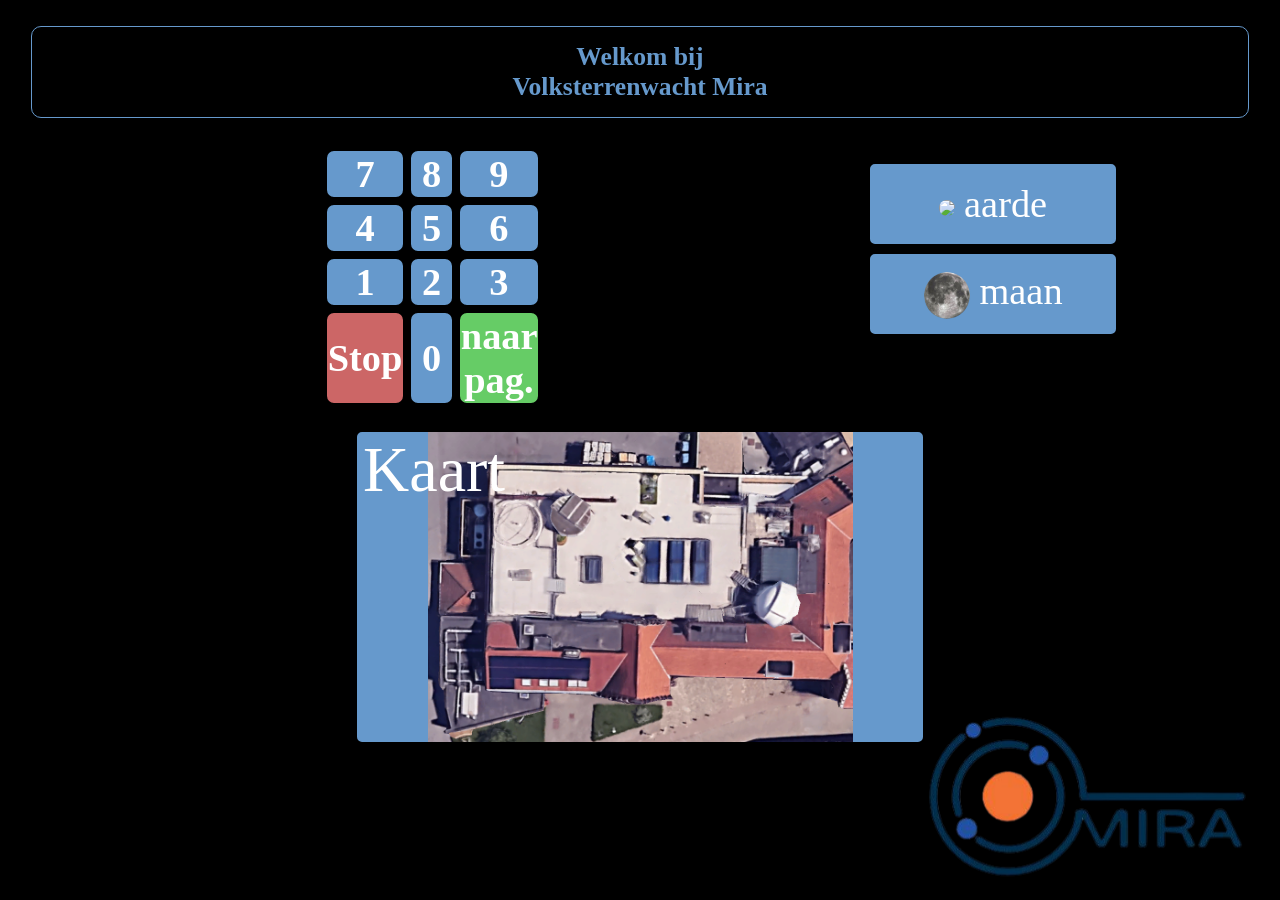
==== index.html @ 2937ffa5 "Rename gids.html to index.html" ====
<!DOCTYPE html>
<html lang="en">
<head>
    <meta charset="UTF-8">
    <meta name="viewport" content="width=device-width, initial-scale=1.0">
    <title>Mira gids</title>
    <link rel="shortcut icon" href="paginas/media/fotos/favicon.ico" type="image/x-icon">
    <link rel="stylesheet" href="gids.css">
</head>
<body class="flexInBody">
    <p class="titleVoor" id="titleVoor">
        Welkom bij <br> Volksterrenwacht Mira
        <img src="paginas/media/fotos/logo.png" alt="logo" class="logoVoor">
    </p>
    <span class="flexOpties">
        <p>
            <table>
            <tr><td class="button" id="nr7">7</td> <td class="button" id="nr8">8</td> <td class="button" id="nr9">9</td></tr>
            <tr><td class="button" id="nr4">4</td><td class="button" id="nr5">5</td><td class="button" id="nr6">6</td></tr>
            <tr><td class="button" id="nr1">1</td><td class="button" id="nr2">2</td><td class="button" id="nr3">3</td></tr>
            <tr><td id="stop" class="buttonRood">Stop</td><td class="button" id="nr0">0</td><td id="goTo" class="buttonGroen">naar pag.</td></tr>
            </table>
        </p>
        <p class="flexTrajecten">
            <button class="trajecten" id="aarde"> <img src="paginas/media/fotos/aarde.png" class="roterend">aarde</button>
            <button class="trajecten" id="maan"><img src="paginas/media/fotos/maan.png" class="roterend">maan</button>
        </p>
    </span>
    <p>
        <button class="kaart" id="kaart"> Kaart</button>
    </p>
    <script src="gids.js"></script>
</body>
</html>
---- gids.css ----
@font-face {
    font-family: 'Times New Roman', Times, serif;
    src: url();
}
body {
    color: rgba(102, 153, 204);
    background-color: black;
    font-weight: bold;
}
.flexInBody {
    display: flex;
    width: 100vw;
    flex-direction: column;
    justify-content: space-evenly;
    align-items: center;
    margin: 0;
    border: 0;
}
.titleVoor {
    text-align: center;
    font-size: 5vw;
    display: flex;
    height: 10vh;
    width: 95vw;
    border: 1px;
    border-style: solid;
    border-radius: 10px;
    color: rgba(102, 153, 204);
    justify-content: center;
    align-items: center;
}
p, h3 {
    color: rgba(102, 153, 204);
}
table, tr, td {
    border: 0.3vw solid black;
    border-radius: 10px;
}
.button {
    color: white;
    background-color: rgba(102, 153, 204);
    height: 15vw;
    width: 15vw;
    font-size: 3vw;
    font-family: 'Times New Roman', Times, serif;
    text-align: center;
}
.buttonGroen {
    color: white;
    background-color: #66cc66;
    height: 10vw;
    width: 10vw;
    font-size: 3vw;
    font-family: 'Times New Roman', Times, serif;
    text-align: center;
}
.buttonRood {
    color: white;
    background-color: #cc6666;
    height: 10vw;
    width: 10vw;
    font-size: 3vw;
    font-family: 'Times New Roman', Times, serif;
    text-align: center;
}
img {
    border: 1px, solid, rgba(102, 153, 204);
}
video {
    max-width: 45vw;
    max-height: 45vh;
    min-width: 15vw;
    min-height: 15vh;
    border: 1px, solid, rgba(102, 153, 204);
}
.logo {
    position: fixed;
    width: 25vw;
    top: 10px;
    right: 10px;
    z-index: 1;
    border: 0px;
}
.flexOpties {
    display: flex;
    width: 100vw;
    justify-content: space-evenly;
}
.flexTrajecten {
    display: flex;
    flex-direction: column;
}
.trajecten {
    color: white;
    background-color: rgba(102, 153, 204);
    height: 10vh;
    width: 20vw;
    font-family: 'Times New Roman', Times, serif;
    text-align: center;
    border: 5px solid black;
    border-radius: 10px;
    font-size: 3vw;
}
.logoVoor {
    position: fixed;
    bottom: 2.5vh;
    right: 2.5vw;
    width: 25vw;
    z-index: 1;
    border: 0px;
}
a {
    font-size: 18pt;
    color: rgba(102, 153, 204);
    text-decoration: none;
}
a:active {
    color: rgb(82, 123, 163);;
    text-decoration: underline;
}
@keyframes roteren {
    from { transform: rotate(0deg); }
    to { transform: rotate(360deg); }
}

.roterend {
    animation: roteren 20s linear infinite;
    min-width: unset;
    min-height: unset;
    max-width: unset;
    max-height: unset;
    width: 75%;
    border-radius: 50%;
    vertical-align: middle;
    margin-right: 8px;
}
.fotoPagina {
    width: 50vw;
}
.kaart {
    color: white;
    background-color: rgba(102, 153, 204);
    width: 90vw;
    height: 50vw;
    font-family: 'Times New Roman', Times, serif;
    text-align: center;
    border: 5px solid black;
    border-radius: 10px;
    font-size: 5vw;
    display: flex;
    background-image: url("paginas/media/fotos/top-down.png");
    background-size: contain;
    background-repeat: no-repeat;
    background-position: center;
}
@media only screen and (orientation: landscape) {
    .titleVoor {
        font-size: 2vw;
    }
    .button, .buttonGroen, .buttonRood {
        height: 3vw;
        width: 3vw;
    }
    .roterend {
        width: 20%;
    }
    .kaart {
        width: 45vw;
        height: 25vw;
    }
}
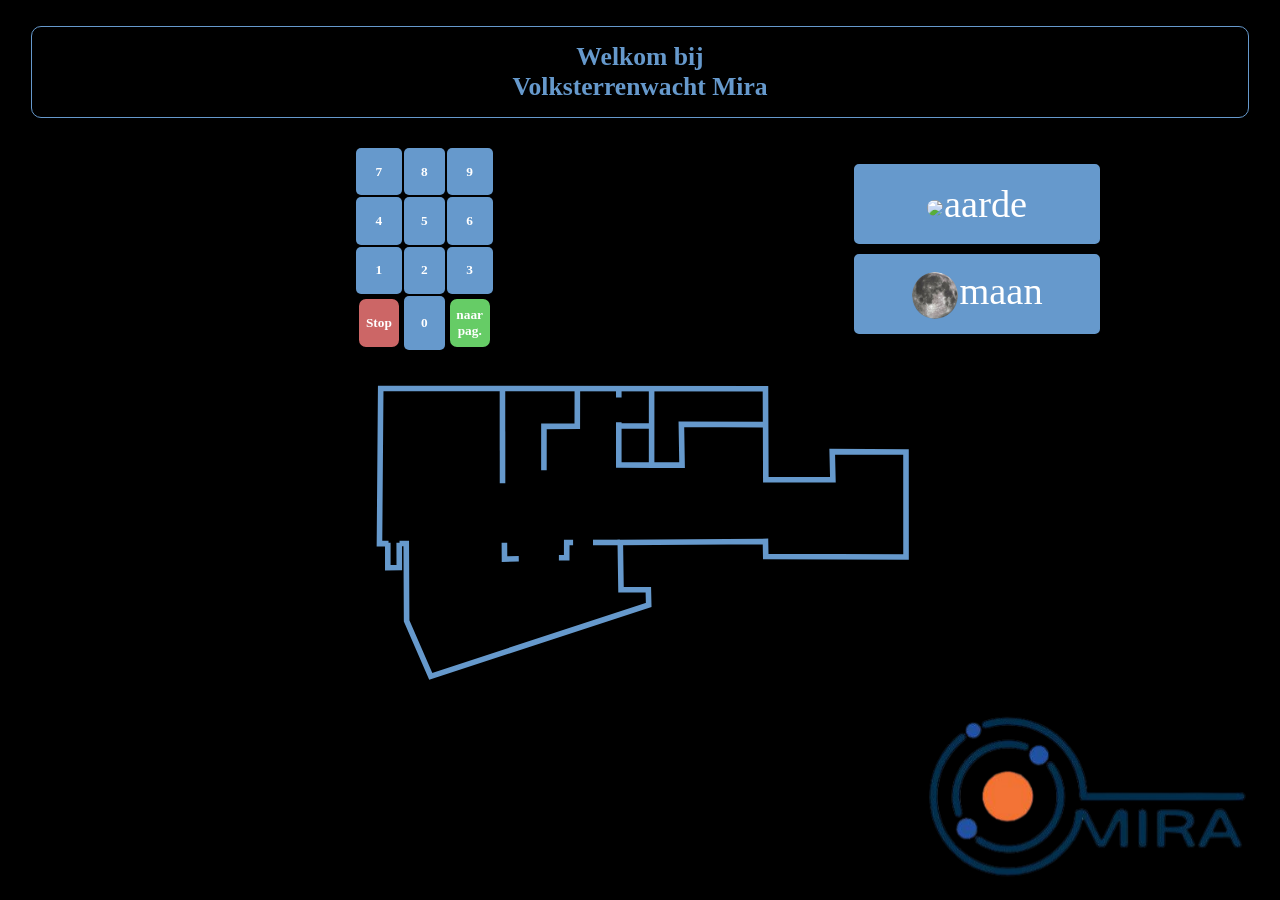
==== commit f56abea6: "Rename gids.html to index.html" ====
--- a/index.html
+++ b/index.html
@@ -8,7 +8,7 @@
     <link rel="stylesheet" href="gids.css">
 </head>
 <body class="flexInBody">
-    <p class="titleVoor" id="titleVoor">
+    <p class="titelVoor" id="titelVoor">
         Welkom bij <br> Volksterrenwacht Mira
         <img src="paginas/media/fotos/logo.png" alt="logo" class="logoVoor">
     </p>
@@ -26,8 +26,9 @@
             <button class="trajecten" id="maan"><img src="paginas/media/fotos/maan.png" class="roterend">maan</button>
         </p>
     </span>
+    
     <p>
-        <button class="kaart" id="kaart"> Kaart</button>
+        <button class="kaart" id="kaart"></button>
     </p>
     <script src="gids.js"></script>
 </body>
--- a/gids.css
+++ b/gids.css
@@ -1,171 +1,588 @@
-@font-face {
-    font-family: 'Times New Roman', Times, serif;
-    src: url();
-}
-body {
-    color: rgba(102, 153, 204);
-    background-color: black;
-    font-weight: bold;
-}
-.flexInBody {
-    display: flex;
-    width: 100vw;
-    flex-direction: column;
-    justify-content: space-evenly;
-    align-items: center;
-    margin: 0;
-    border: 0;
-}
-.titleVoor {
-    text-align: center;
-    font-size: 5vw;
-    display: flex;
-    height: 10vh;
-    width: 95vw;
-    border: 1px;
-    border-style: solid;
-    border-radius: 10px;
-    color: rgba(102, 153, 204);
-    justify-content: center;
-    align-items: center;
-}
-p, h3 {
-    color: rgba(102, 153, 204);
-}
-table, tr, td {
-    border: 0.3vw solid black;
-    border-radius: 10px;
-}
-.button {
-    color: white;
-    background-color: rgba(102, 153, 204);
-    height: 15vw;
-    width: 15vw;
-    font-size: 3vw;
-    font-family: 'Times New Roman', Times, serif;
-    text-align: center;
-}
-.buttonGroen {
-    color: white;
-    background-color: #66cc66;
-    height: 10vw;
-    width: 10vw;
-    font-size: 3vw;
-    font-family: 'Times New Roman', Times, serif;
-    text-align: center;
-}
-.buttonRood {
-    color: white;
-    background-color: #cc6666;
-    height: 10vw;
-    width: 10vw;
-    font-size: 3vw;
-    font-family: 'Times New Roman', Times, serif;
-    text-align: center;
-}
-img {
-    border: 1px, solid, rgba(102, 153, 204);
-}
-video {
-    max-width: 45vw;
-    max-height: 45vh;
-    min-width: 15vw;
-    min-height: 15vh;
-    border: 1px, solid, rgba(102, 153, 204);
-}
-.logo {
-    position: fixed;
-    width: 25vw;
-    top: 10px;
-    right: 10px;
-    z-index: 1;
-    border: 0px;
-}
-.flexOpties {
-    display: flex;
-    width: 100vw;
-    justify-content: space-evenly;
-}
-.flexTrajecten {
-    display: flex;
-    flex-direction: column;
-}
-.trajecten {
-    color: white;
-    background-color: rgba(102, 153, 204);
-    height: 10vh;
-    width: 20vw;
-    font-family: 'Times New Roman', Times, serif;
-    text-align: center;
-    border: 5px solid black;
-    border-radius: 10px;
-    font-size: 3vw;
-}
-.logoVoor {
-    position: fixed;
-    bottom: 2.5vh;
-    right: 2.5vw;
-    width: 25vw;
-    z-index: 1;
-    border: 0px;
-}
-a {
-    font-size: 18pt;
-    color: rgba(102, 153, 204);
-    text-decoration: none;
-}
-a:active {
-    color: rgb(82, 123, 163);;
-    text-decoration: underline;
-}
-@keyframes roteren {
-    from { transform: rotate(0deg); }
-    to { transform: rotate(360deg); }
-}
-
-.roterend {
-    animation: roteren 20s linear infinite;
-    min-width: unset;
-    min-height: unset;
-    max-width: unset;
-    max-height: unset;
-    width: 75%;
-    border-radius: 50%;
-    vertical-align: middle;
-    margin-right: 8px;
-}
-.fotoPagina {
-    width: 50vw;
-}
-.kaart {
-    color: white;
-    background-color: rgba(102, 153, 204);
-    width: 90vw;
-    height: 50vw;
-    font-family: 'Times New Roman', Times, serif;
-    text-align: center;
-    border: 5px solid black;
-    border-radius: 10px;
-    font-size: 5vw;
-    display: flex;
-    background-image: url("paginas/media/fotos/top-down.png");
-    background-size: contain;
-    background-repeat: no-repeat;
-    background-position: center;
-}
-@media only screen and (orientation: landscape) {
-    .titleVoor {
-        font-size: 2vw;
-    }
-    .button, .buttonGroen, .buttonRood {
-        height: 3vw;
-        width: 3vw;
-    }
-    .roterend {
-        width: 20%;
-    }
-    .kaart {
-        width: 45vw;
-        height: 25vw;
-    }
-}+@font-face {
+    font-family: 'Times New Roman', Times, serif;
+    src: url();
+}
+body {
+    color: rgba(102, 153, 204);
+    background-color: black;
+    font-weight: bold;
+}
+.flexInBody {
+    display: flex;
+    width: 100vw;
+    flex-direction: column;
+    justify-content: center;
+    align-items: center;
+    margin: 0;
+    border: 0;
+}
+.titelVoor {
+    text-align: center;
+    font-size: 5vw;
+    display: flex;
+    height: 10vh;
+    width: 95vw;
+    border: 1px;
+    border-style: solid;
+    border-radius: 10px;
+    color: rgba(102, 153, 204);
+    justify-content: center;
+    align-items: center;
+}
+p, h3 {
+    color: rgba(102, 153, 204);
+}
+h3 {
+    margin-top: 10vh;
+}
+.terug {
+    margin-bottom: 10vh;
+}
+table, tr, td {
+    border: 0.3vw solid black;
+    border-radius: 10px;
+}
+.button {
+    color: white;
+    background-color: rgba(102, 153, 204);
+    height: 15vw;
+    width: 15vw;
+    font-size: 3vw;
+    font-family: 'Times New Roman', Times, serif;
+    text-align: center;
+    border: 0px, hidden, transparent ;
+    border-radius: 5px;
+}
+.buttonGroen {
+    color: white;
+    background-color: #66cc66;
+    height: 10vw;
+    width: 10vw;
+    font-size: 3vw;
+    font-family: 'Times New Roman', Times, serif;
+    text-align: center;
+}
+.buttonRood {
+    color: white;
+    background-color: #cc6666;
+    height: 10vw;
+    width: 10vw;
+    font-size: 3vw;
+    font-family: 'Times New Roman', Times, serif;
+    text-align: center;
+}
+img {
+    border: 1px, solid, rgba(102, 153, 204);
+}
+video {
+    width: 90vw;
+    border: 1px, solid, rgba(102, 153, 204);
+}
+.logo {
+    position: fixed;
+    width: 25vw;
+    top: 10px;
+    right: 10px;
+    z-index: -1;
+    border: 0px;
+}
+.flexOpties {
+    display: flex;
+    width: 100vw;
+    justify-content: space-evenly;
+}
+.flexTrajecten {
+    display: flex;
+    flex-direction: column;
+}
+.trajecten {
+    color: white;
+    background-color: rgba(102, 153, 204);
+    height: 10vh;
+    width: 20vw;
+    font-family: 'Times New Roman', Times, serif;
+    text-align: center;
+    border: 5px solid black;
+    border-radius: 10px;
+    font-size: 3vw;
+}
+.logoVoor {
+    position: fixed;
+    bottom: 2.5vh;
+    right: 2.5vw;
+    width: 25vw;
+    z-index: 1;
+    border: 0px;
+}
+a {
+    font-size: 18pt;
+    color: rgba(102, 153, 204);
+    text-decoration: none;
+}
+a:active {
+    color: rgb(82, 123, 163);;
+    text-decoration: underline;
+}
+@keyframes roteren {
+    from { transform: rotate(0deg); }
+    to { transform: rotate(360deg); }
+}
+
+.roterend {
+    animation: roteren 20s linear infinite;
+    min-width: unset;
+    min-height: unset;
+    max-width: unset;
+    max-height: unset;
+    width: 75%;
+    border-radius: 50%;
+    vertical-align: middle;
+}
+.trajectKnop {
+    color: white;
+}
+.fotoPagina {
+    width: 90vw;
+}
+.kaart {
+    color: white;
+    background-color: black;
+    width: 90vw;
+    height: 50vw;
+    font-family: 'Times New Roman', Times, serif;
+    text-align: center;
+    border: 5px solid black;
+    border-radius: 10px;
+    font-size: 5vw;
+    display: flex;
+    background-image: url("paginas/kaart/grond/gelijkvloers.svg");
+    background-size: contain;
+    background-repeat: no-repeat;
+    background-position: center;
+}
+.flexKaart {
+    position: relative;
+    width: 100vw;
+    height: 55vw;
+    background-size: contain;
+    background-repeat: no-repeat;
+    background-position: center;
+}
+.pijl {
+    color: black;
+    background-color: rgba(102, 153, 204);
+    width: 9vw;
+    height: 9vw;
+    text-align: center;
+    border-radius: 100%;
+    margin: 4px;
+}
+.kaartFotoGrond {
+    background-image: url("paginas/kaart/grond/gelijkvloers.svg");
+    width: 100vw;
+}
+.kaartFoto1steWest {
+    background-image: url("paginas/kaart/eerste/1steWest.svg");
+}
+.kaartFoto1steOost{
+    background-image: url("paginas/kaart/eerste/1steOost.svg");
+}
+.kaartFoto2deWest {
+    background-image: url("paginas/kaart/tweede/2de\ West.svg");
+}
+.kaartFoto2deOost {
+    background-image: url("paginas/kaart/tweede/2de\ Oost.svg");
+}
+.kaartFotoTerras {
+    background-image: url("paginas/kaart/derde/terras.svg");
+}
+.kaartKnop {
+    position: absolute;
+    padding: 0;
+    width: 9vw;
+    height: 3vw;
+    z-index: 1;
+    transform: translate(-50%, -50%);
+}
+.knop0 {
+    top: 10.0%;
+    left: 42.5%;
+}
+.knop1 {
+    top: 45.5%;
+    left: 43.5%;
+}
+.knop2 {
+    top: 25.5%;
+    left: 37.5%;
+}
+.knop3 {
+    top: 32.0%;
+    left: 47.5%;
+}
+.knop4 {
+    top: 41.5%;
+    left: 23.0%;
+}
+.knop5 {
+    top: 85.0%;
+    left: 31.5%;
+}
+.knop6 {
+    top: 85.0%;
+    left: 42.0%;
+}
+.knop7 {
+    top: 53.0%;
+    left: 52.5%;
+}
+.knop8 {
+    top: 85.0%;
+    left: 60.5%;
+}
+.knop9 {
+    top: 11.5%;
+    left: 45.5%;
+}
+.knop10 {
+    top: 6.5%;
+    left: 33.0%;
+}
+.knop11 {
+    top: 6.5%;
+    left: 40.5%;
+}
+.knop12 {
+    top: 6.5%;
+    left: 43.5%;
+}
+.knop13 {
+    top: 6.0%;
+    left: 57.0%;
+}
+.knop14 {
+    top: 6.0%;
+    left: 67.5%;
+}
+.knop15 {
+    top: 33.5%;
+    left: 56.5%;
+}
+.knop16 {
+    top: 33.5%;
+    left: 40.0%;
+}
+.knop17 {
+    top: 17.5%;
+    left: 71.0%;
+}
+.knop18 {
+    top: 23.5%;
+    left: 71.0%;
+}
+.knop19 {
+    top: 42.0%;
+    left: 71.0%;
+}
+.knop20 {
+    top: 55.0%;
+    left: 71.0%;
+}
+.knop21 {
+    top: 40.5%;
+    left: 61.0%;
+}
+.knop22 {
+    top: 93.5%;
+    left: 41.0%;
+}
+.knop23 {
+    top: 61.5%;
+    left: 47.5%;
+}
+.knop24 {
+    top: 53.5%;
+    left: 47.5%;
+}
+.knop25 {
+    top: 56.0%;
+    left: 30.5%;
+}
+.knop26 {
+    top: 64.0%;
+    left: 30.5%;
+}
+.knop27 {
+    top: 48.0%;
+    left: 30.5%;
+}
+.knop28 {
+    top: 76.0%;
+    left: 52.0%;
+}
+.knop29 {
+    top: 31.5%;
+    left: 12.0%;
+}
+.knop30 {
+    top: 72.0%;
+    left: 6.5%;
+}
+.knop31 {
+    top: 72.0%;
+    left: 17.0%;
+}
+.knop32 {
+    top: 72.0%;
+    left: 26.5%;
+}
+.knop33 {
+    top: 72.0%;
+    left: 35.5%;
+}
+.knop34 {
+    top: 72.0%;
+    left: 12.0%;
+}
+.knop35 {
+    top: 52.5%;
+    left: 44.0%;
+}
+.knop36 {
+    top: 72.0%;
+    left: 47.0%;
+}
+.knop37 {
+    top: 72.0%;
+    left: 58.0%;
+}
+.knop38 {
+    top: 57.0%;
+    left: 67.0%;
+}
+.knop39 {
+    top: 78.0%;
+    left: 69.0%;
+}
+.knop40 {
+    top: 79.5%;
+    left: 90.0%;
+}
+.knop41 {
+    top: 68.0%;
+    left: 90.0%;
+}
+.knop42 {
+    top: 57.0%;
+    left: 90.0%;
+}
+.knop43 {
+    top: 47.0%;
+    left: 90.0%;
+}
+.knop44 {
+    top: 21.5%;
+    left: 80.0%;
+}
+.knop45 {
+    top: 21.0%;
+    left: 90.0%;
+}
+.knop46 {
+    top: 51.5%;
+    left: 80.0%;
+}
+.knop47 {
+    top: 50.0%;
+    left: 7.0%;
+}
+.knop48 {
+    top: 83.0%;
+    left: 31.5%;
+}
+.knop49 {
+    top: 33.0%;
+    left: 28.0%;
+}
+.knop50 {
+    top: 52.5%;
+    left: 90.0%;
+}
+.knop51 {
+    top: 60.5%;
+    left: 41.0%;
+}
+.knop52 {
+    top: 34.5%;
+    left: 12.0%;
+}
+.knop53 {
+    top: 46.0%;
+    left: 12.0%;
+}
+.knop54 {
+    top: 83.0%;
+    left: 56.0%;
+}
+.knop55 {
+    top: 83.0%;
+    left: 49.0%;
+}
+.knop56 {
+    top: 24.0%;
+    left: 55.0%;
+}
+.knop57 {
+    top: 24.0%;
+    left: 47.5%;
+}
+.knop58 {
+    top: 24.0%;
+    left: 65.0%;
+}
+.knop59 {
+    top: 24.0%;
+    left: 73.0%;
+}
+.knop60 {
+    top: 13.5%;
+    left: 9.5%;
+}
+.knop61 {
+    top: 40.5%;
+    left: 40.0%;
+}
+.knop62 {
+    top: 67.0%;
+    left: 12.0%;
+}
+.knop63 {
+    top: 35.5%;
+    left: 81.5%;
+}
+.knop64 {
+    top: 53.0%;
+    left: 37.0%;
+}
+.knop65 {
+    top: 92.0%;
+    left: 57.0%;
+}
+.knop66 {
+    top: 79.5%;
+    left: 71.0%;
+}
+.knop67 {
+    top: 92.0%;
+    left: 66.0%;
+}
+.knop68 {
+    top: 40.5%;
+    left: 53.0%;
+}
+.knop69 {
+    top: 67.0%;
+    left: 30.0%;
+}
+.knop70 {
+    top: 33.5%;
+    left: 32.0%;
+}
+.knop71 {
+    top: 52.0%;
+    left: 21.5%;
+}
+.knop72 {
+    top: 57.5%;
+    left: 4.5%;
+}
+@media only screen and (orientation: landscape) {
+    .titelVoor {
+        font-size: 2vw;
+    }
+    .button, .buttonGroen, .buttonRood {
+        height: 3vw;
+        width: 3vw;
+        font-size: smaller;
+    }
+    .roterend {
+        width: 20%;
+    }
+    .kaart {
+        width: 45vw;
+        height: 25vw;
+    }
+    .knop0 { left: 45.5%; }
+    .knop1 { left: 46.1%; }
+    .knop2 { left: 42.5%; }
+    .knop3 { left: 48.5%; }
+    .knop4 { left: 33.8%; }
+    .knop5 { left: 38.9%; }
+    .knop6 { left: 45.2%; }
+    .knop7 { left: 51.5%; }
+    .knop8 { left: 56.3%; }
+    .knop9 { left: 47.3%; }
+    .knop10 { left: 39.8%; }
+    .knop11 { left: 44.3%; }
+    .knop12 { left: 46.1%; }
+    .knop13 { left: 54.2%; }
+    .knop14 { left: 60.5%; }
+    .knop15 { left: 53.9%; }
+    .knop16 { left: 44.0%; }
+    .knop17 { left: 62.6%; }
+    .knop18 { left: 62.6%; }
+    .knop19 { left: 62.6%; }
+    .knop20 { left: 62.6%; }
+    .knop21 { left: 56.6%; }
+    .knop22 { left: 44.6%; }
+    .knop23 { left: 48.5%; }
+    .knop24 { left: 48.5%; }
+    .knop25 { left: 38.3%; }
+    .knop26 { left: 38.3%; }
+    .knop27 { left: 38.3%; }
+    .knop28 { left: 51.2%; }
+    .knop29 { left: 27.2%; }
+    .knop30 { left: 23.9%; }
+    .knop31 { left: 30.2%; }
+    .knop32 { left: 35.9%; }
+    .knop33 { left: 41.3%; }
+    .knop34 { left: 27.2%; }
+    .knop35 { left: 46.4%; }
+    .knop36 { left: 48.2%; }
+    .knop37 { left: 54.8%; }
+    .knop38 { left: 60.2%; }
+    .knop39 { left: 61.4%; }
+    .knop40 { left: 74.0%; }
+    .knop41 { left: 74.0%; }
+    .knop42 { left: 74.0%; }
+    .knop43 { left: 74.0%; }
+    .knop44 { left: 68.0%; }
+    .knop45 { left: 74.0%; }
+    .knop46 { left: 68.0%; }
+    .knop47 { left: 24.2%; }
+    .knop48 { left: 38.9%; }
+    .knop49 { left: 36.8%; }
+    .knop50 { left: 74.0%; }
+    .knop51 { left: 44.6%; }
+    .knop52 { left: 27.2%; }
+    .knop53 { left: 27.2%; }
+    .knop54 { left: 53.6%; }
+    .knop55 { left: 49.4%; }
+    .knop56 { left: 53.0%; }
+    .knop57 { left: 48.5%; }
+    .knop58 { left: 59.0%; }
+    .knop59 { left: 63.8%; }
+    .knop60 { left: 25.7%; }
+    .knop61 { left: 44.0%; }
+    .knop62 { left: 27.2%; }
+    .knop63 { left: 68.9%; }
+    .knop64 { left: 42.2%; }
+    .knop65 { left: 54.2%; }
+    .knop66 { left: 62.6%; }
+    .knop67 { left: 59.6%; }
+    .knop68 { left: 51.8%; }
+    .knop69 { left: 38.0%; }
+    .knop70 { left: 39.2%; }
+    .knop71 { left: 32.9%; }
+    .knop72 { left: 22.7%; }
+}
